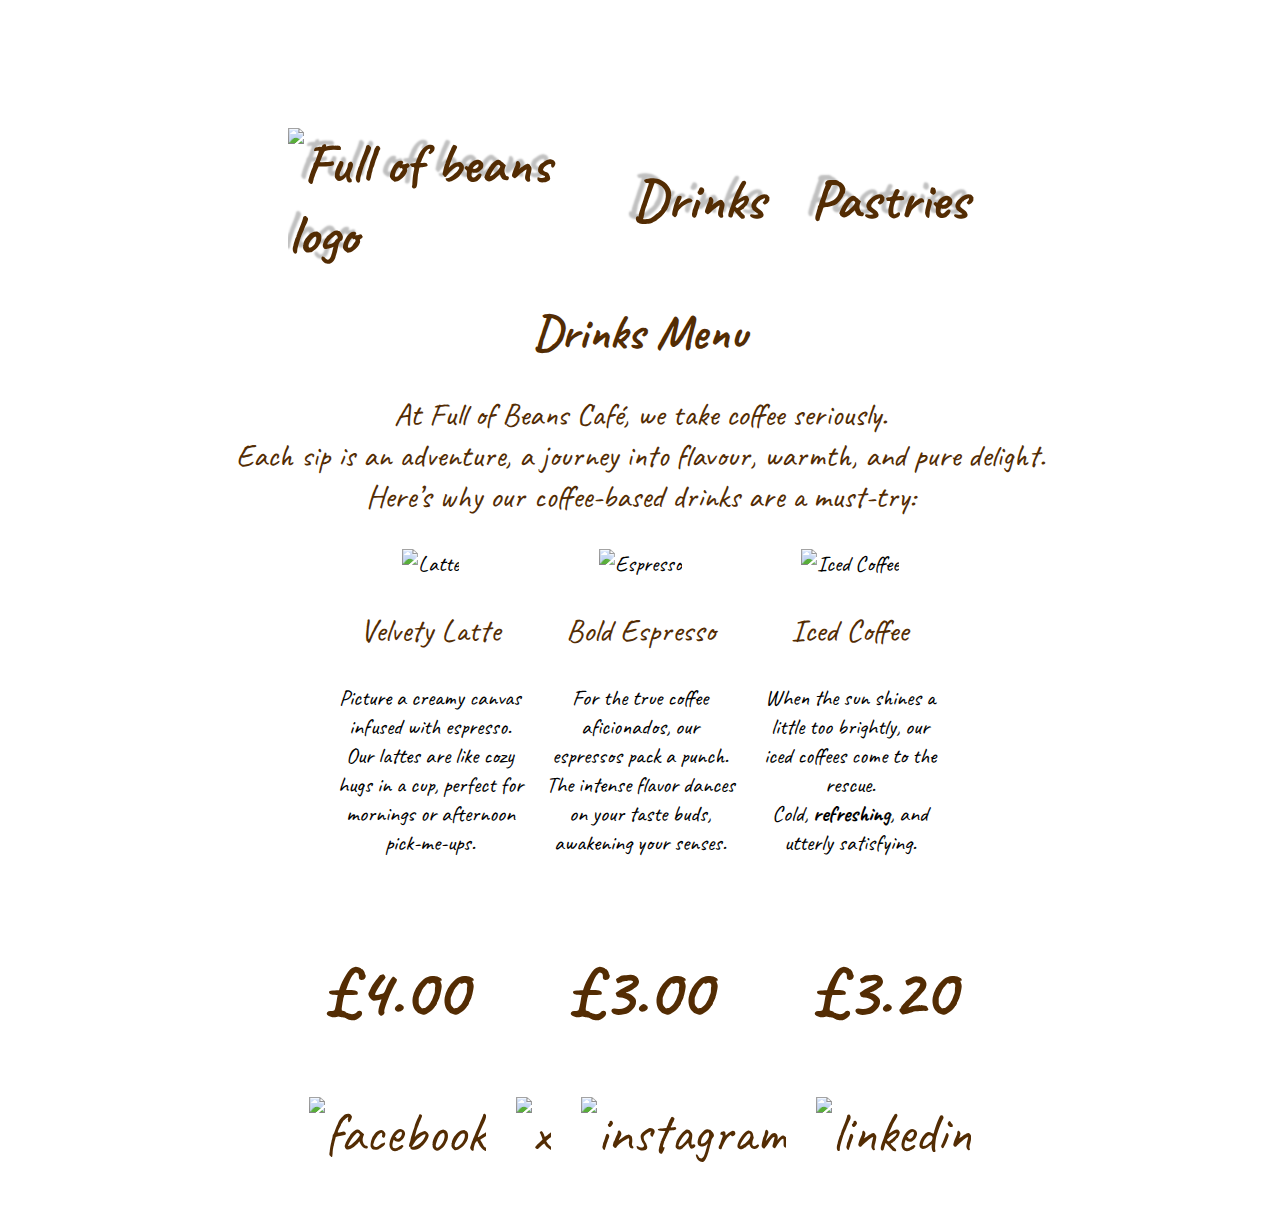
==== drink.html @ 76b68272 "Add files via upload" ====
<!DOCTYPE html>
<html lang="en">
<head>
    <meta charset="UTF-8">
    <link rel="stylesheet" href="./style.css">
    <meta name="viewport" content="width=device-width, initial-scale=1.0">
    <title>Drinks Menu</title>
</head>
<body>

    <!--navbar-->

    <div id="navbar1">
        <a id="beans" href="./index.html"> <img src="./Images/logo_main.png" width="250px" alt="Full of beans logo"></a>
        <a id="link1" href="./drink.html">Drinks</a>
        <a id="link2" href="./pastries.html">Pastries</a>  

    </div>

    <div>
        <h1>Drinks Menu</h1>

    </div>
    

    <p>At Full of Beans Café, we take coffee seriously.<br>
       Each sip is an adventure, a journey into flavour, warmth, and pure delight.<br>
       Here’s why our coffee-based drinks are a must-try:<br>
      

    <!--Center Images-->

    <div class="product">
        <div>
            <img src="./Images/latte.jpeg" alt="Latte" width="86%"> 
            <p>Velvety Latte</p>
                <div>Picture a creamy canvas infused with espresso.<br>
                    Our lattes are like cozy hugs in a cup, perfect for mornings or afternoon pick-me-ups.<br>
                </div>
                
        </div>

                
        <div>
            <img src="./Images/espresso.jpeg" alt="Espresso" width="86%">  
            <p>Bold Espresso</p> 
                <div>
                    For the true coffee aficionados, our espressos pack a punch.<br>
                    The intense flavor dances on your taste buds, awakening your senses.<br>
                    <br>
                </div>
                
        </div>

        <div>
            <img src="./Images/iced_coffee.jpeg" alt="Iced Coffee" width="86%">
            <p>Iced Coffee</p> 
                <div> 
                    When the sun shines a little too brightly, our iced coffees come to the rescue.<br>
                    Cold, <b>refreshing</b>, and utterly satisfying.<br>
                </div>
                
        </div>
       

    </div>

    <div class="price">
        <h2>£4.00</h2>
        <h2>£3.00</h2>
        <h2>£3.20</h2>

    </div>


    <!--Footer-->

    <div id="navbar2">

        <a href="https://www.facebook.com" target="blank"><img src="./Images/facebook.png" alt="facebook" width="35px"></a>
        <a href="https://www.twitter.com" target="blank"><img src="./Images/x.png" alt="x"   width="35px"></a>
        <a href="https://www.instagram.com" target="blank"><img src="./Images/instagram.png" alt="instagram" width="35px"></a>
        <a href="https://www.linkedin.com" target="blank"><img src="./Images/linkedin.png" alt="linkedin" width="35px"></a>
</div>
    
</body>
</html>
---- style.css ----
@import url('https://fonts.googleapis.com/css2?family=Caveat:wght@400..700&display=swap');
body{

    font-family: "Caveat", cursive;
    font-size: 16px;
    background-image: url(./Images/beans_background.jpg);
    background-repeat: no-repeat;
    background-size: 100vw 100vh;
    background-attachment: fixed;
        
}

:root{
    --bground: #4d4d4d;
    --text: rgb(0, 0, 0);
    --navbg: #c0c0c0;
    --bar2back: #532c03;
    --product: white;
        
}

#navbar1{
    display: flex;
    justify-content: center;
    align-items: center ;
    font-weight: 900;
    margin: 10vw 13vw 0 ;
    padding: 0  9%;    
    text-shadow: -7px -5px 2px var(--navbg);  
}

#navbar2{
    display: flex;
    justify-content: center;
    margin: 0 0 50px ;
    gap: 30px;
}

#welcome_logo{
    display: flex;
    justify-content: center;
    gap: 50px;
    }

a{
    text-decoration: none;
    font-size: 3.5rem;
    color: var(--bar2back);
}

a:hover {
    text-decoration: none;
}

a:active {
    text-decoration: none;
}

#beans{
    margin-right: auto;
}
#link1, #link2{
    margin: 0 1rem;
    padding: 0 1%;
}

h1{
    font-size: 3rem;
    text-align: center;
    color: var(--bar2back);
    border-radius: 50px;
}

p{
    font-size: 2rem;
    text-align: center;
    color: var(--bar2back);
}

#img1{
    display: flex;
    flex-wrap: wrap;
    justify-content: center;
    margin: 3rem 0 3rem 0;
    
}

#welcome_logo{
    display: flex;
    justify-content: center;
    align-items: center;
    
}

.product{
    display: flex;
    justify-content: center;
    gap: 20px;

}

.product>div{
    width: 15%;
    text-align: center;
    font-size: 1.4rem;
    color: var(--text);
    text-shadow: -5px -5px 7px var(--product);
}

.price{
    display: flex;
    justify-content: center;
    gap: 8vw;
    color: var(--bar2back);
    text-shadow: -5px -5px 7px var(--product);
    font-size: 3rem;
    font-weight: 900;
}
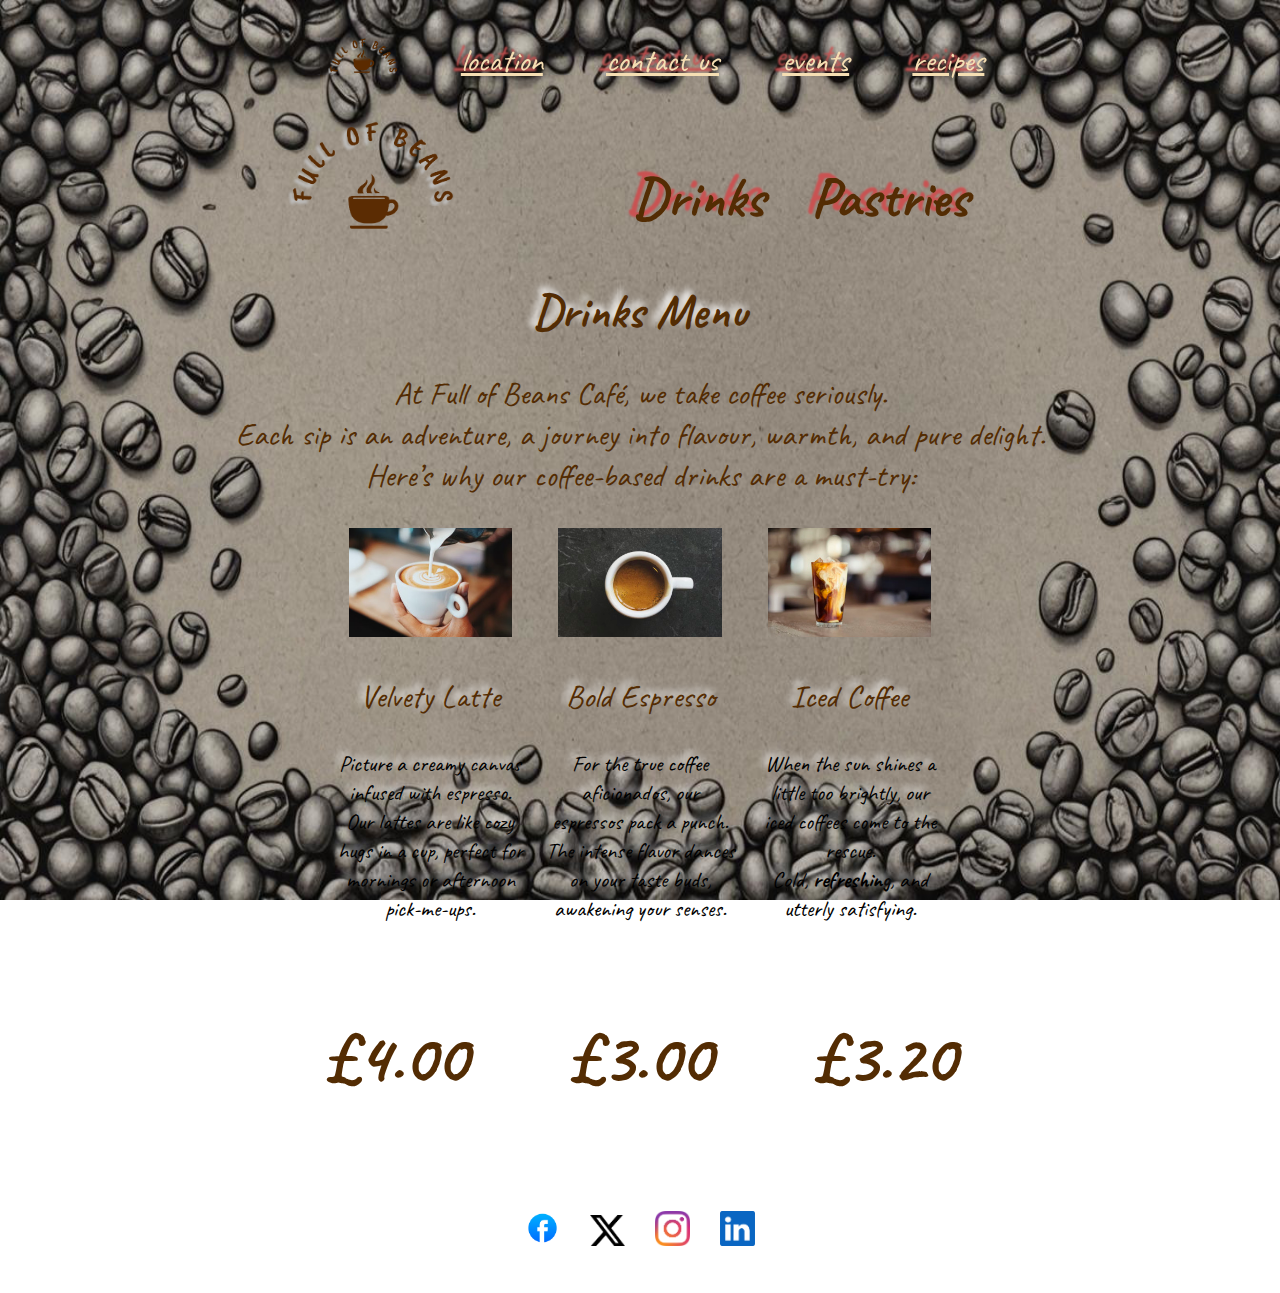
==== commit 36c4e130: "updated everything. pdf, ig, css, html" ====
--- a/drink.html
+++ b/drink.html
@@ -10,12 +10,21 @@
 
     <!--navbar-->
 
-    <div id="navbar1">
-        <a id="beans" href="./index.html"> <img src="./Images/logo_main.png" width="250px" alt="Full of beans logo"></a>
+    <div id="topnav">
+        <a href="./index.html"> <img src="./Images/logo_main.png" alt="Full of beans logo"></a>
+        <a href="./location.html">location</a>
+        <a href="./contact.html">contact us</a> 
+        <a href="./events.html">events</a>
+        <a href="./recipes.html">recipes</a>
+
+</div>
+
+<div id="navbar1">
+        <a id="beans" href="./index.html"> <img class="beantxt" src="./Images/logo_main2.png" alt="Full of beans logo"><img src="./Images/logo_main1.png" alt="Full of beans logo"></a>
         <a id="link1" href="./drink.html">Drinks</a>
         <a id="link2" href="./pastries.html">Pastries</a>  
 
-    </div>
+</div>
 
     <div>
         <h1>Drinks Menu</h1>
--- a/style.css
+++ b/style.css
@@ -7,17 +7,39 @@
     background-image: url(./Images/beans_background.jpg);
     background-repeat: no-repeat;
     background-size: 100vw 100vh;
-    background-attachment: fixed;
-        
+    background-attachment: fixed;  
 }
 
 :root{
-    --bground: #4d4d4d;
+    --bground: #f5dfdf;
     --text: rgb(0, 0, 0);
-    --navbg: #c0c0c0;
-    --bar2back: #532c03;
-    --product: white;
-        
+    --navbg: #ca5252;
+    --bground2: rgb(68, 60, 60);
+    --bar2back: rgb(83, 44, 3);
+    --product: white;        
+}
+
+#topnav{
+    display: flex;
+    justify-content: center;
+    align-items: center;
+    width: 100%;
+    gap: 5%;
+    padding: .5rem 1rem;
+    border-radius: 50px;
+    position: sticky;
+    top: 30px;
+}
+
+#topnav a{
+    font-size: 2rem;
+    color: wheat;
+    text-decoration: underline;
+    text-shadow: -7px -5px 2px var(--navbg);
+}
+
+#topnav img{
+    width: 70px;
 }
 
 #navbar1{
@@ -25,7 +47,7 @@
     justify-content: center;
     align-items: center ;
     font-weight: 900;
-    margin: 10vw 13vw 0 ;
+    margin: 6vw 13vw 0 ;
     padding: 0  9%;    
     text-shadow: -7px -5px 2px var(--navbg);  
 }
@@ -33,7 +55,7 @@
 #navbar2{
     display: flex;
     justify-content: center;
-    margin: 0 0 50px ;
+    margin: 30px 0;
     gap: 30px;
 }
 
@@ -41,7 +63,15 @@
     display: flex;
     justify-content: center;
     gap: 50px;
+    padding: 50px;;
     }
+
+.scroll {
+    height: 242px;
+    width: 99%;
+    overflow: auto;
+    margin: 24px;
+}
 
 a{
     text-decoration: none;
@@ -70,19 +100,22 @@
     text-align: center;
     color: var(--bar2back);
     border-radius: 50px;
-}
+    text-shadow: -5px -5px 7px var(--product)}
 
 p{
     font-size: 2rem;
     text-align: center;
     color: var(--bar2back);
 }
+h2, h3{
+    text-align: center;
+}
 
 #img1{
     display: flex;
     flex-wrap: wrap;
     justify-content: center;
-    margin: 3rem 0 3rem 0;
+    margin: 0 0 10px;
     
 }
 
@@ -117,3 +150,114 @@
     font-size: 3rem;
     font-weight: 900;
 }
+
+#beans{
+    width: 13vw;
+    position: relative;  
+
+}
+
+#beans img{
+    width: 100%;
+}
+
+.beantxt{
+    position: absolute;
+    top: -2vw;
+    transform-origin: center bottom;
+    animation: rotate 3s linear; 
+
+}
+
+#list{
+    display: flex;
+    justify-content: center;
+    font-size: 1.5rem;
+    Margin: 0 0 10px;
+    list-style: disc;
+}
+#list>div{
+    color: var(--text);
+    text-shadow: -5px -5px 7px var(--product);}
+
+#map{
+    display: flex;
+    justify-content: center;
+    margin: 0 0 60px;    
+}
+
+.contact {
+    display: flex;
+    justify-content: center;
+    align-items: center;
+}
+
+.contact label{
+    font-size: 1.5rem;
+    color: var(--bar2back);
+    text-shadow: -5px -5px 7px var(--product);
+    width: 100px;
+}
+
+.contact input, textarea{
+   padding: 0.1rem 3rem;
+   border: 2px solid;
+   border-radius: 10px var(--bground2);
+   resize: none;
+   width: 100px;
+}
+
+.button{
+    display: flex;
+    justify-content: center;
+    margin: 10px 0 100px 100px
+}
+
+#offer{
+    display: flex;
+    justify-content: center;
+    align-items: center;
+    color: var(--bar2back);
+    text-shadow: -5px -5px 7px var(--product);
+    list-style-type: square;
+    font-size: 2rem;
+}
+
+#offer img{
+    width: 10vw;
+    height: 10%;
+}
+
+#bookclub{
+    display: flex;
+    justify-content: center;
+    align-items: center;
+    gap: 100px;
+    text-shadow: -5px -5px 7px var(--product);
+}
+
+#treats{
+    display: flex;
+    justify-content: space-evenly;
+    align-content: center;
+    flex-wrap: wrap;
+    margin: 10px 500px;
+    gap: 30px;
+}
+
+#treats img{
+    border-radius: 50%;
+}
+
+
+
+
+
+@keyframes rotate{
+    0% {transform: rotate(0deg);}
+    60% {transform: rotate(390deg);}
+    70% {transform: rotate(330deg);}
+    80% {transform: rotate(375deg);}
+    90% {transform: rotate(345deg);}
+    100%{transform: rotate(360deg);}
+}